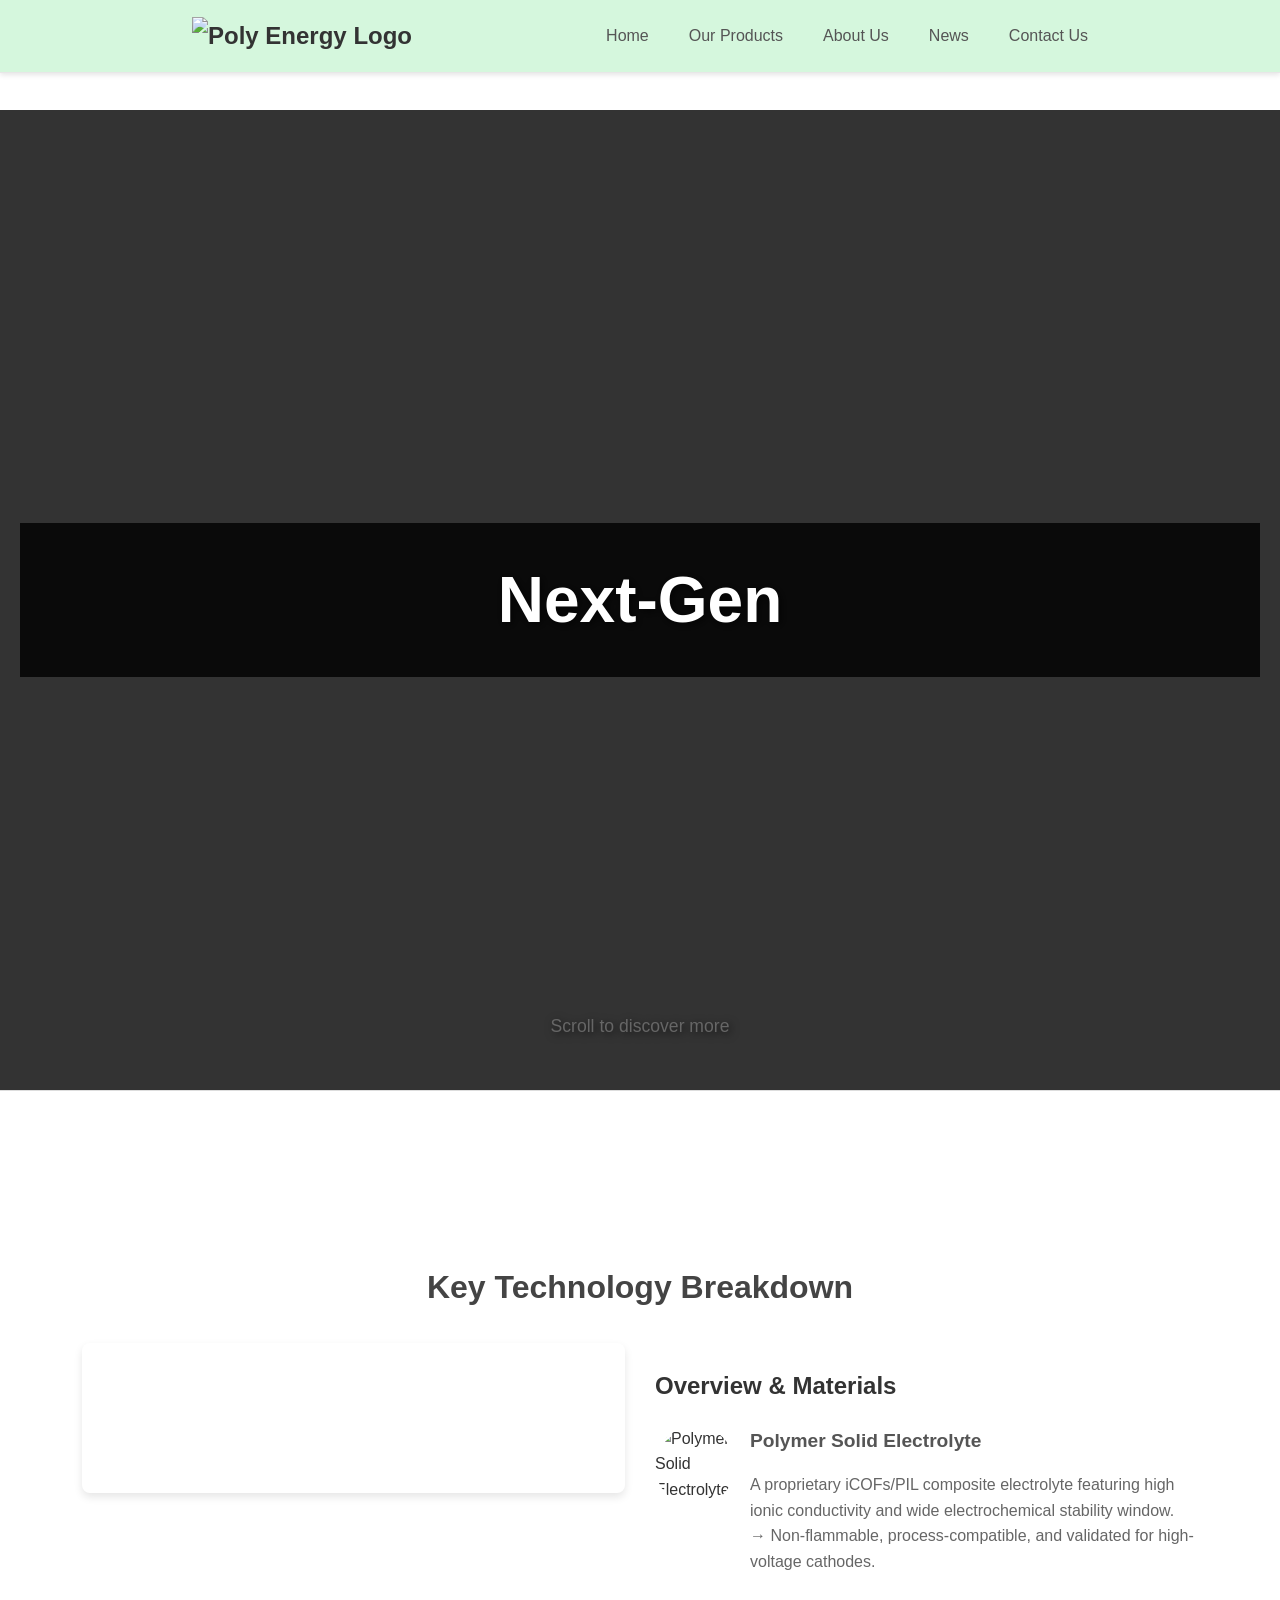
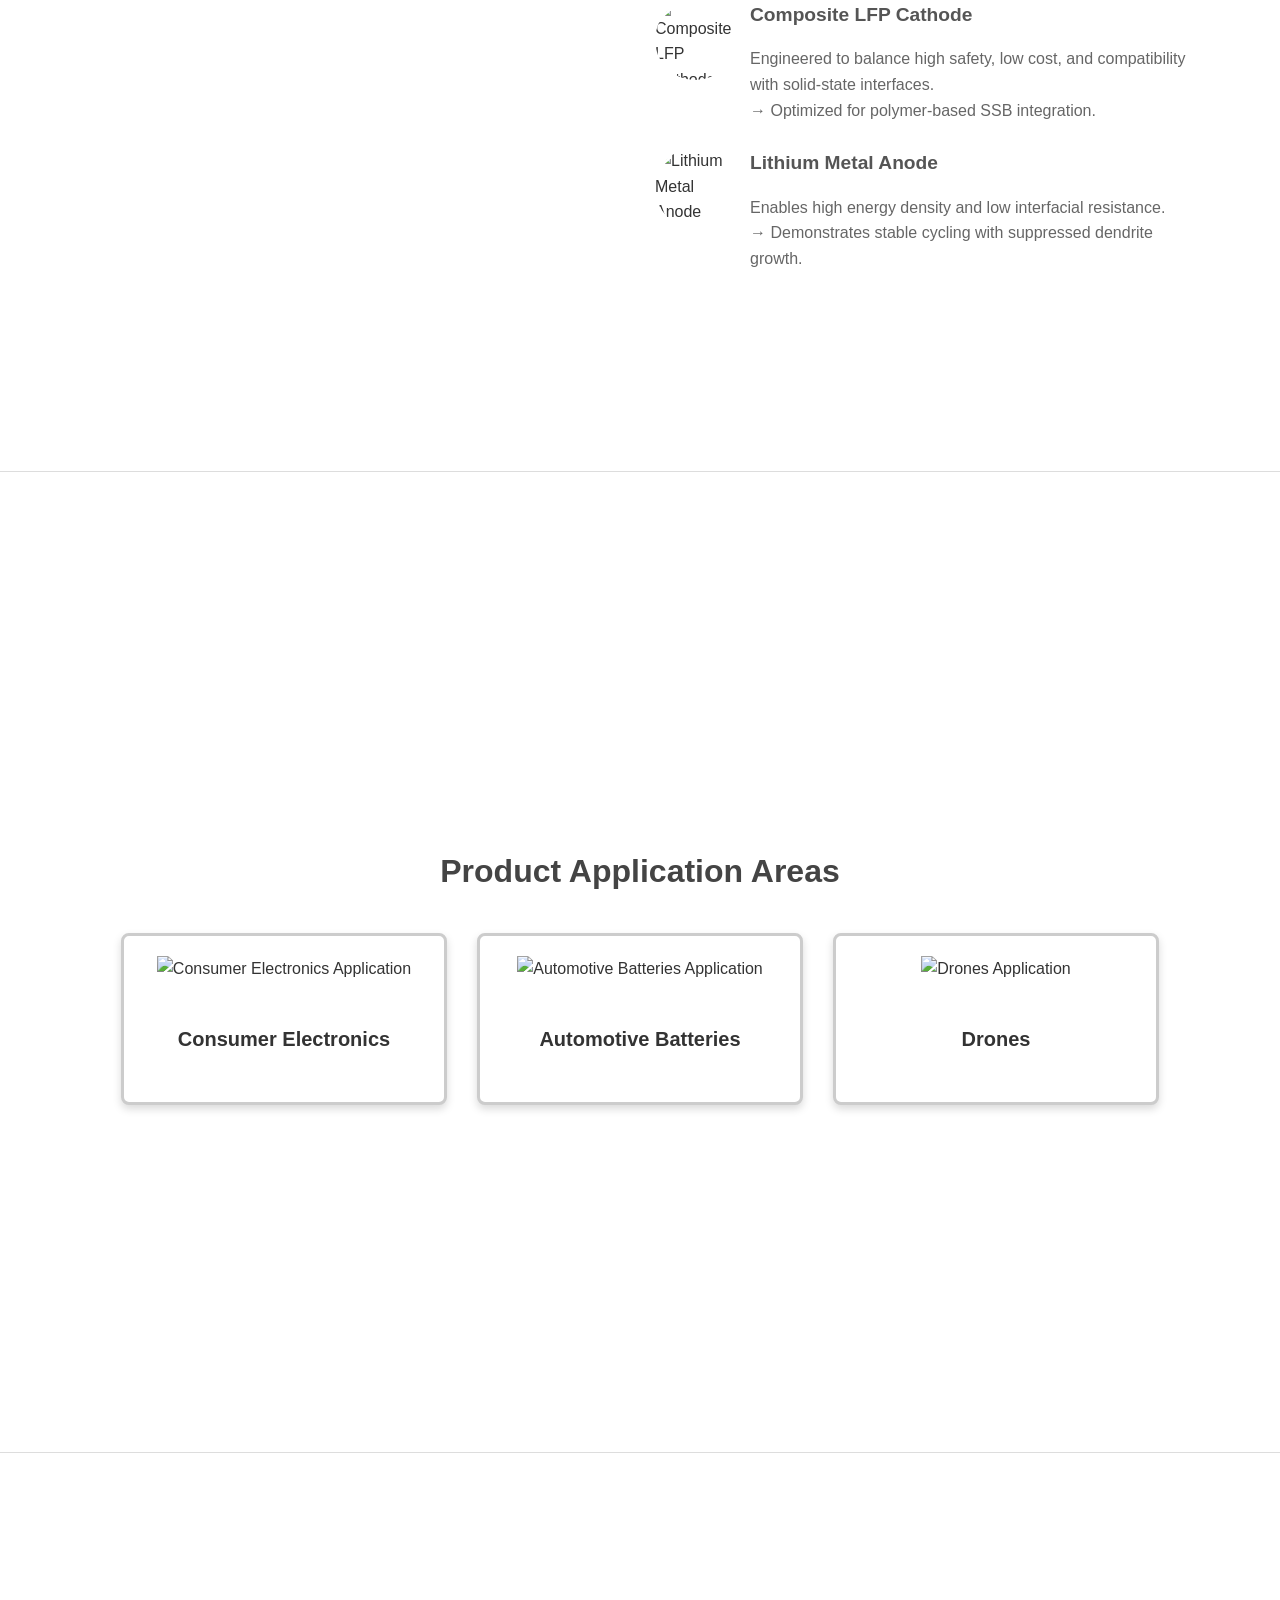
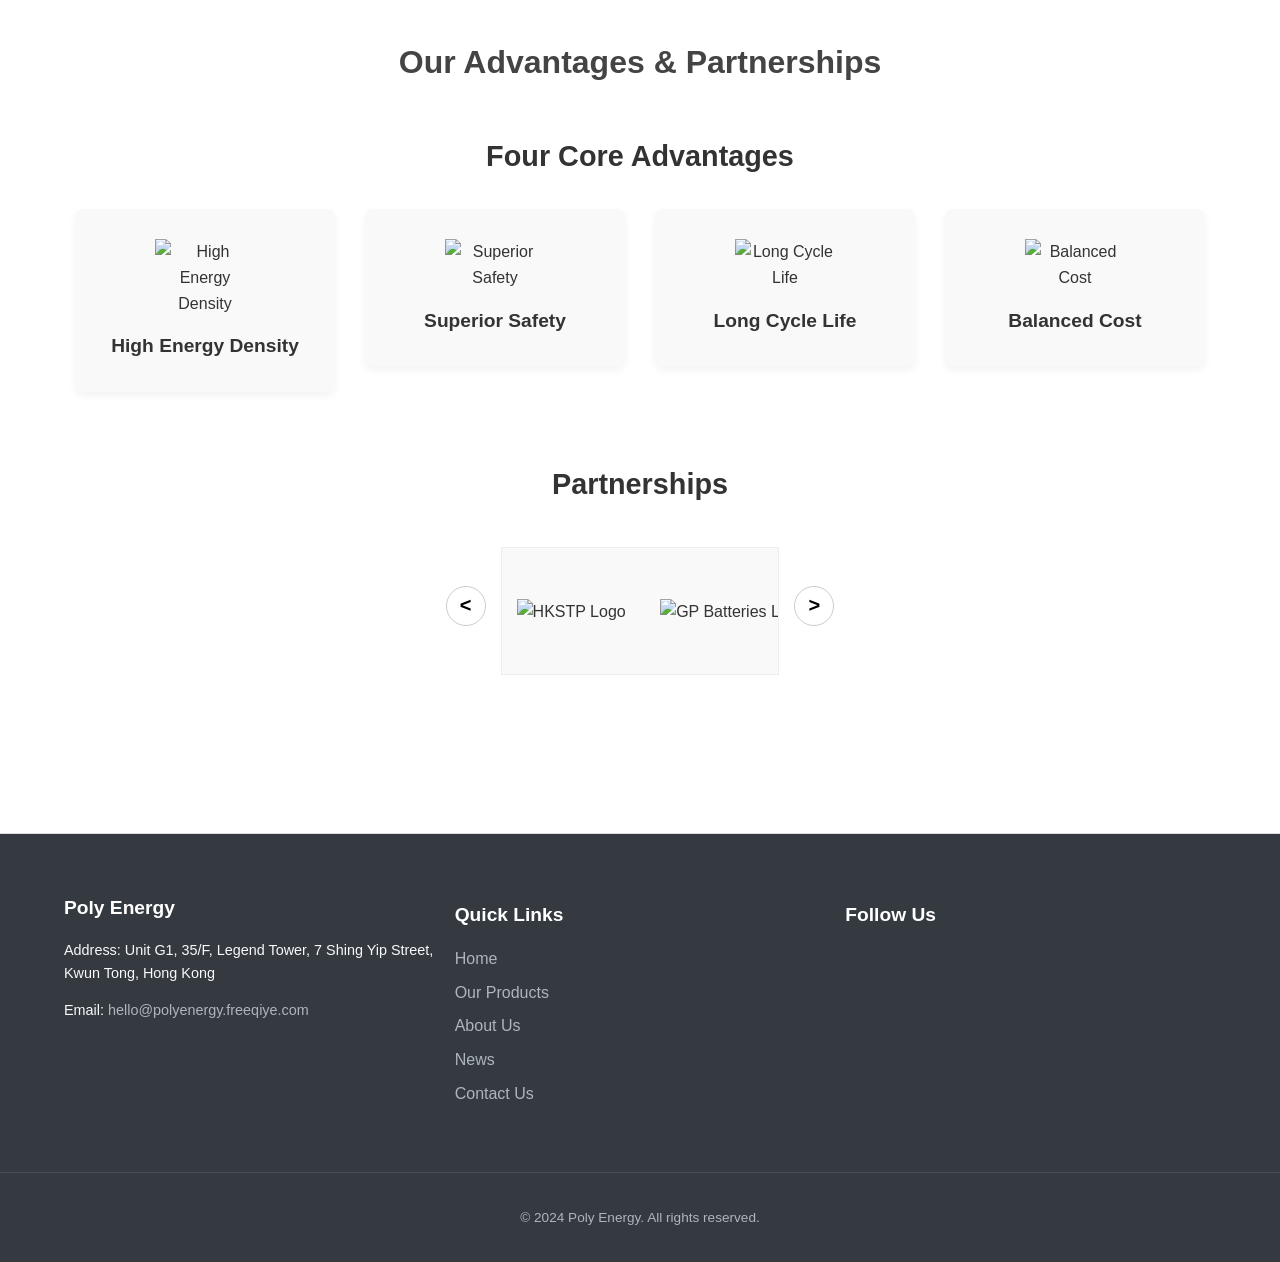
==== index.html @ 34122bc0 "Add files via upload" ====
<!DOCTYPE html>
<html lang="en">
<head>
    <meta charset="UTF-8">
    <meta name="viewport" content="width=device-width, initial-scale=1.0">
    <title>Poly Energy - Next-Gen Energy Solutions</title>
    <link rel="stylesheet" href="https://cdn.plyr.io/3.7.8/plyr.css" />
    <link rel="stylesheet" href="css/style.css">
    <link rel="stylesheet" href="css/header.css">
    <link rel="stylesheet" href="css/main.css">
    <link rel="stylesheet" href="css/footer.css">
    <style>
        /* Scroll to Top Button */
        #scrollToTopBtn {
            display: none; /* Hidden by default */
            position: fixed;
            bottom: 20px;
            right: 30px;
            z-index: 99;
            font-size: 18px;
            border: none;
            outline: none;
            background-color: #14ae55; /* Using a theme green color */
            color: white;
            cursor: pointer;
            padding: 10px 25px; /* Adjusted padding: 10px top/bottom, 25px left/right */
            border-radius: 25px; /* Make it a capsule shape */
            box-shadow: 0 4px 8px rgba(0,0,0,0.2);
            transition: background-color 0.3s, transform 0.3s;
        }

        #scrollToTopBtn:hover {
            background-color: #108a44; /* Darker green on hover */
            transform: scale(1.1); /* Slight zoom effect on hover */
        }
    </style>
</head>
<body>
    <header>
        <nav class="navbar">
            <div class="logo">
                <a href="index.html"><img src="/assets/poly-energy-logo.png" alt="Poly Energy Logo"></a>
            </div>
            <ul class="nav-links">
                <li><a href="index.html">Home</a></li>
                <li><a href="product-showcase.html">Our Products</a></li>
                <li><a href="about.html">About Us</a></li>
                <li><a href="news.html">News</a></li>
                <li><a href="contact.html">Contact Us</a></li>
            </ul>
            <div class="mobile-menu-button">&#9776;</div>
        </nav>
    </header>

    <main id="product-showcase">
        <section id="hero-next-gen" class="slide">
            <div class="hero-background-video">
                <iframe 
                    src="https://www.youtube.com/embed/Nk2FT2zLy_4?autoplay=1&mute=1&loop=1&playlist=Nk2FT2zLy_4&controls=0&showinfo=0&modestbranding=1&rel=0&vq=hd1080" 
                    frameborder="0" 
                    allow="autoplay; encrypted-media" 
                    allowfullscreen>
                </iframe>
            </div>
            <div class="hero-content">
                <h1>Next-Gen</h1>
            </div>
            <p class="scroll-prompt">Scroll to discover more</p>
        </section>

        <!-- Updated Section: Key Technology Breakdown -->
        <section id="product-parameters" class="slide key-technology-section">
            <h2>Key Technology Breakdown</h2>
            <div class="key-technology-layout">
                <div class="video-area">
                    <div id="player" class="plyr__video-embed">
                        <iframe
                            src="https://www.youtube.com/embed/LiLoygpi2vs?origin=https://plyr.io&amp;iv_load_policy=3&amp;modestbranding=1&amp;playsinline=1&amp;showinfo=0&amp;rel=0&amp;enablejsapi=1"
                            allowfullscreen
                            allowtransparency
                            allow="autoplay"
                        ></iframe>
                    </div>
                </div>
                <div class="overview-area">
                    <h3>Overview & Materials</h3>
                    
                    <div class="overview-item">
                        <img src="assets/Core Product Parameters & Material System/Polymer.png" alt="Polymer Solid Electrolyte" class="material-inline-image">
                        <div class="overview-text">
                            <h4>Polymer Solid Electrolyte</h4>
                            <p>A proprietary iCOFs/PIL composite electrolyte featuring high ionic conductivity and wide electrochemical stability window.<br>
                            &rarr; Non-flammable, process-compatible, and validated for high-voltage cathodes.</p>
                        </div>
                    </div>
                    
                    <div class="overview-item">
                        <img src="assets/Core Product Parameters & Material System/cathode.png" alt="Composite LFP Cathode" class="material-inline-image">
                        <div class="overview-text">
                            <h4>Composite LFP Cathode</h4>
                            <p>Engineered to balance high safety, low cost, and compatibility with solid-state interfaces.<br>
                            &rarr; Optimized for polymer-based SSB integration.</p>
                        </div>
                    </div>
                    
                    <div class="overview-item">
                        <img src="assets/Core Product Parameters & Material System/Anode.png" alt="Lithium Metal Anode" class="material-inline-image">
                        <div class="overview-text">
                            <h4>Lithium Metal Anode</h4>
                            <p>Enables high energy density and low interfacial resistance.<br>
                            &rarr; Demonstrates stable cycling with suppressed dendrite growth.</p>
                        </div>
                    </div>
                </div>
            </div>
        </section>

        <section id="application-areas" class="slide">
            <h2>Product Application Areas</h2>
            <div class="applications-container">
                <div class="app-item">
                    <img src="assets/Product application areas/Consumer Electronics.png" alt="Consumer Electronics Application">
                    <h4>Consumer Electronics</h4>
                </div>
                <div class="app-item">
                    <img src="assets/Product application areas/Automotive Batteries.png" alt="Automotive Batteries Application">
                    <h4>Automotive Batteries</h4>
                </div>
                <div class="app-item">
                    <img src="assets/Product application areas/Drones.png" alt="Drones Application">
                    <h4>Drones</h4>
                </div>
                <!-- Add more application items as needed -->
            </div>
        </section>

        <section id="advantages-partnership" class="slide">
            <h2>Our Advantages & Partnerships</h2>
            <div class="advantages-section">
                <h3>Four Core Advantages</h3>
                <div class="advantages-grid">
                    <div class="advantage-item">
                        <img src="assets/Advantages/High Energy Density.png" alt="High Energy Density">
                        <p>High Energy Density</p>
                    </div>
                    <div class="advantage-item">
                        <img src="assets/Advantages/Superior Safety.png" alt="Superior Safety">
                        <p>Superior Safety</p>
                    </div>
                    <div class="advantage-item">
                        <img src="assets/Advantages/Long Cycle Life.png" alt="Long Cycle Life">
                        <p>Long Cycle Life</p>
                    </div>
                    <div class="advantage-item">
                        <img src="assets/Advantages/Balanced Cost.png" alt="Balanced Cost">
                        <p>Balanced Cost</p>
                    </div>
                </div>
            </div>
            <div class="partnership-section">
                <h3>Partnerships</h3>
                <div class="partnership-slider-wrapper">
                    <button id="scroll-left-btn" class="slider-btn">&lt;</button>
                    <div class="partnership-scroll-container">
                        <div class="partner-logo-item">
                            <img src="assets/Partnership/HKSTP Logo.png" alt="HKSTP Logo">
                        </div>
                        <div class="partner-logo-item">
                            <img src="assets/Partnership/GP Batteries Logo.jpg" alt="GP Batteries Logo">
                        </div>
                        <!-- Add more partner logos here -->
                    </div>
                    <button id="scroll-right-btn" class="slider-btn">&gt;</button>
                </div>
            </div>
        </section>
    </main>

    <footer>
        <div class="footer-content">
            <div class="footer-section company-info">
                <h3>Poly Energy</h3>
                <p>Address: Unit G1, 35/F, Legend Tower, 7 Shing Yip Street, Kwun Tong, Hong Kong</p>
                <p>Email: <a href="mailto:hello@polyenergy.freeqiye.com">hello@polyenergy.freeqiye.com</a></p>
            </div>
            <div class="footer-section links">
                <h4>Quick Links</h4>
                <ul>
                    <li><a href="index.html">Home</a></li>
                    <li><a href="product-showcase.html">Our Products</a></li>
                    <li><a href="about.html">About Us</a></li>
                    <li><a href="news.html">News</a></li>
                    <li><a href="contact.html">Contact Us</a></li>
                </ul>
            </div>
            <div class="footer-section contact-info-alt">
                <h4>Follow Us</h4>
            </div>
        </div>
        <div class="footer-bottom">
            <p>&copy; 2024 Poly Energy. All rights reserved.</p>
        </div>
    </footer>

    <button id="scrollToTopBtn" title="Go to top">&uarr;</button>
    <script src="https://cdn.plyr.io/3.7.8/plyr.js"></script>
    <script type="module" src="js/script.js"></script>
</body>
</html>
---- css/style.css ----
/* Global styles for Poly Energy website */
body {
    font-family: 'Arial', sans-serif;
    margin: 0;
    padding: 0;
    padding-top: 110px; /* Add padding to prevent content from being hidden by fixed header */
    line-height: 1.6;
    color: #333;
    background-color: #fff;
}

a {
    color: #007bff;
    text-decoration: none;
}

a:hover {
    text-decoration: underline;
}

.container {
    width: 90%;
    max-width: 1200px;
    margin: auto;
    overflow: hidden; /* Clear floats */
    padding: 0 20px;
}

img {
    max-width: 100%;
    height: auto;
}

/* Scroll to Top Button */
#scrollToTopBtn {
    display: none; /* Hidden by default */
    position: fixed;
    bottom: 20px;
    right: 30px;
    z-index: 99;
    font-size: 18px;
    border: none;
    outline: none;
    background-color: #14ae55; /* Using a theme green color */
    color: white;
    cursor: pointer;
    padding: 10px 25px; /* Adjusted padding: 10px top/bottom, 25px left/right */
    border-radius: 25px; /* Make it a capsule shape */
    box-shadow: 0 4px 8px rgba(0,0,0,0.2);
    transition: background-color 0.3s, transform 0.3s;
}

#scrollToTopBtn:hover {
    background-color: #108a44; /* Darker green on hover */
    transform: scale(1.1); /* Slight zoom effect on hover */
}
---- css/header.css ----
/* Header styles for Poly Energy website */
header {
    background-color: #d5f7dd; /* Changed to #d5f7dd */
    padding: 1rem 0;
    border-bottom: 1px solid #e7e7e7;
    position: fixed; /* Fix header to the top */
    top: 0;
    left: 0;
    width: 100%;
    z-index: 1000; /* Ensure it's on top of other content */
    box-shadow: 0 2px 5px rgba(0,0,0,0.1); /* Add a subtle shadow for depth */
}

.navbar {
    display: flex;
    justify-content: space-between;
    align-items: center;
    width: 70%; /* Reverted to a percentage width */
    max-width: 1200px; /* Align with main content containers */
    margin: 0 auto; /* Center the navbar */
}

.logo a {
    font-size: 1.5rem;
    font-weight: bold;
    color: #333;
}

.logo img {
    height: 70px; /* Controls the height of the logo */
    width: auto;  /* Maintains aspect ratio */
    vertical-align: middle; /* Improves vertical alignment */
}

.nav-links {
    list-style: none;
    padding: 0;
    margin: 0;
    display: flex;
}

.nav-links li {
    margin-left: 40px; /* Increased spacing between items */
}

.nav-links a {
    color: #555;
    font-weight: 500;
}

.nav-links a:hover {
    color: #007bff; /* Example hover color */
}

.mobile-menu-button {
    display: none; /* Hidden by default, shown on mobile */
    font-size: 1.5rem;
    cursor: pointer;
}

/* Basic responsive for header (example) */
@media (max-width: 768px) {
    .nav-links {
        display: none; /* Hide links */
        /* Future: Show them vertically when menu button is clicked */
    }
    .mobile-menu-button {
        display: block; /* Show hamburger icon */
    }
}
---- css/main.css ----
/* Main content styles for Poly Energy website */
main {
    /* This will be the container for all sliding sections */
}

.slide {
    min-height: 100vh; /* Make each slide take at least full viewport height */
    display: flex;
    flex-direction: column;
    justify-content: center;
    align-items: center;
    padding: 40px 20px;
    text-align: center;
    border-bottom: 1px solid #ddd; /* Optional: separator between slides */
}

/* Example styling for different sections - can be customized */
#hero-section {
    background-color: #e9ecef; /* Light grey, good for a hero */
}

/* Styles for Hero Section with Background Video */
#hero-next-gen {
    position: relative; /* Needed for absolute positioning of video and content */
    overflow: hidden; /* Hide any video overflow */
    background-color: #333; /* Fallback background color */
}

.hero-background-video {
    position: absolute;
    top: 0;
    left: 0;
    width: 100%;
    height: 100%;
    z-index: 0;
    overflow: hidden;
}

.hero-background-video iframe {
    position: absolute;
    top: 50%;
    left: 50%;
    width: 120%; /* Slightly larger to avoid black bars */
    height: 120%; /* Slightly larger to avoid black bars */
    transform: translate(-50%, -50%);
    pointer-events: none; /* Disables interaction with the video */
}

.hero-content {
    position: relative;
    z-index: 1; /* Above the video */
    text-align: center;
    width: 100%; /* Make the container full-width within its parent slide */
    /* Padding/alignment is already handled by .slide class, but can be adjusted here if needed */
}

/* Ensure text remains readable - you might need text shadows or overlays */
.hero-content h1,
.hero-content p {
    text-shadow: 2px 2px 8px rgba(0,0,0,0.7); /* Example text shadow for readability */
    color: white; /* Ensure text is white against dark video - This should ideally be enough */
    z-index: 1; /* Ensure text is above video if not already handled by .hero-content z-index */
}

/* Specific rule for .hero-content h1 with increased specificity */
#hero-next-gen .hero-content h1 {
    font-size: 4rem; /* Keep the increased font size */
    background-color: rgba(0, 0, 0, 0.8); /* Reduced transparency */
    padding: 0.4em 0; /* Lengthened the bar vertically, removed horizontal padding */
    border-radius: 0; /* Removed border-radius for a bar look */
    display: block; /* Make it a full-width block element */
    color: white !important; /* Force color to white using !important */
    margin: 0; /* Reset default margins */
}

.scroll-prompt {
    position: absolute;
    bottom: 2rem;
    left: 50%;
    transform: translateX(-50%);
    color: white;
    text-shadow: 2px 2px 8px rgba(0,0,0,0.7);
    z-index: 1;
    font-size: 1.1rem;
}

#all-solid-state-batteries {
    background-color: #ffffff;
}

#polymer-electrolytes {
    background-color: #f8f9fa;
}

#about-main {
    background-color: #ffffff;
}

#news-main {
    background-color: #f1f3f5;
}

.slide h1 {
    font-size: 2.5rem;
    margin-bottom: 1rem;
    color: #333;
}

.slide h2 {
    font-size: 2rem;
    margin-bottom: 1rem;
    color: #444;
}

.slide p {
    font-size: 1.1rem;
    max-width: 800px;
    color: #666;
}

/* Styles for Key Technology Breakdown section in index.html */
.key-technology-section h2 {
    margin-bottom: 30px;
}

.key-technology-layout {
    display: flex;
    flex-wrap: wrap; /* Allow wrapping on smaller screens */
    gap: 30px; /* Space between video and overview */
    align-items: flex-start; /* Align items to the top */
    width: 90%;
    margin: 0 auto 30px auto; /* Center and add bottom margin */
    max-width: 1200px;
}

.video-area {
    flex: 1; /* Takes up half the space */
    min-width: 300px; /* Minimum width before wrapping */
    aspect-ratio: 16 / 9;
}

.video-area iframe {
    width: 100%;
    height: 100%;
    border-radius: 8px;
    box-shadow: 0 4px 8px rgba(0,0,0,0.1);
    border: 0;
}

.overview-area {
    flex: 1; /* Takes up half the space */
    min-width: 300px; /* Minimum width before wrapping */
    text-align: left;
}

.overview-area h3, .video-area h3 {
    font-size: 1.5rem;
    color: #333;
    margin-bottom: 20px;
}

.overview-area h4 {
    font-size: 1.2rem;
    color: #555;
    margin-top: 20px;
    margin-bottom: 8px;
}

.overview-area p {
    font-size: 1rem;
    line-height: 1.6;
    color: #666;
    margin-bottom: 15px;
}

/* New styles for overview-item layout */
.overview-item {
    display: flex;
    align-items: flex-start; /* Align image to top of text block */
    gap: 15px; /* Space between image and text */
    margin-bottom: 25px; /* Space between overview items */
}

.material-inline-image {
    width: 80px; /* Small image size */
    height: 80px;
    object-fit: cover; /* Or contain, depending on image aspect ratio and desired look */
    border-radius: 50%; /* Ensure it is a circle */
    border: none; /* Explicitly remove any border */
    flex-shrink: 0; /* Prevent image from shrinking */
}

.overview-text h4 {
    font-size: 1.2rem;
    color: #555;
    margin-top: 0; /* Reset margin as it's inside flex item */
    margin-bottom: 8px;
}

.overview-text p {
    font-size: 1rem;
    line-height: 1.6;
    color: #666;
    margin-bottom: 0; /* Reset margin as it's the last element in its group */
}

/* Responsive adjustments for key technology section */
@media (max-width: 768px) {
    .key-technology-layout {
        flex-direction: column;
        align-items: center;
    }
    .video-area,
    .overview-area {
        flex: 1 1 100%; /* Allow items to take full width when stacked */
        max-width: 600px; /* Limit width when stacked for better readability */
    }
    .overview-item {
        /* May not need specific changes if flex properties handle it well */
    }
}

@media (max-width: 480px) {
    .material-item {
        flex-basis: 100%; /* One item per row on small screens */
    }
}

/* Styles for Advantages Section in index.html */
.advantages-section h3 {
    text-align: center; /* Center the "Four Core Advantages" title */
    margin-bottom: 30px;
    font-size: 1.8rem; /* Slightly larger title for this section */
}

.advantages-grid {
    display: flex; 
    justify-content: center; /* Changed from space-between to center */
    align-items: flex-start; /* Align items to the top if they have different heights */
    flex-wrap: nowrap; /* Explicitly ensure no wrapping */
    gap: 30px; /* Restored gap to 30px, can be adjusted */
    width: 90%;
    max-width: 1200px;
    margin: 0 auto;
}

.advantage-item {
    text-align: center;
    padding: 30px; /* Increased padding from 20px to make frame larger */
    background-color: #f9f9f9;
    border-radius: 8px;
    box-shadow: 0 4px 8px rgba(0,0,0,0.05);
    flex: 1; /* Allow items to grow and shrink equally, helps in distributing space */
    min-width: 200px; /* Optional: ensure a minimum width for each item */
    /* Consider adding a min-height if consistent frame height is desired regardless of content */
    /* min-height: 220px; */ 
}

.advantage-item img {
    max-width: 100px; /* Control image size */
    height: auto;
    margin-bottom: 15px;
}

.advantage-item p {
    font-size: 1.2rem; /* Reduced font size from 2.5rem */
    font-weight: bold;
    color: #333;
    margin: 0; /* Reset default paragraph margin */
}

/* Styles for Application Areas section */
#application-areas .applications-container {
    display: flex;
    flex-wrap: wrap;
    justify-content: center;
    gap: 30px;
    margin-top: 20px;
}

#application-areas .app-item {
    border: 3px solid #ccc; /* Increased border width */
    padding: 20px;
    border-radius: 8px;
    width: 280px; /* Increased width of the item box */
    text-align: center;
    background-color: #fff; /* Added a white background for consistency */
    box-shadow: 0 4px 8px rgba(0,0,0,0.15); /* Reduced shadow transparency */
    transition: transform 0.3s ease-in-out; /* Added for smooth zoom effect */
}

#application-areas .app-item:hover {
    transform: scale(1.05); /* Zoom in on hover */
}

#application-areas .app-item img {
    width: 100%;
    height: 160px; /* Shortened frame by reducing image height */
    object-fit: cover; /* Changed to 'cover' to fill the frame */
    margin-bottom: 15px;
}

#application-areas .app-item h4 {
    font-size: 1.25rem; /* Made font bigger */
}

/* Styles for Advantages & Partnerships section */
#advantages-partnership .advantages-section {
    margin-bottom: 40px;
}

/* Common style for section titles within advantages-partnership */
#advantages-partnership .advantages-section h3,
#advantages-partnership .partnership-section h3 {
    text-align: center;
    margin-bottom: 30px;
    font-size: 1.8rem; /* Consistent title size */
}

#advantages-partnership .partnership-slider-wrapper {
    position: relative;
    display: flex;
    align-items: center;
    justify-content: center;
    gap: 15px;
    width: 90%;
    max-width: 1200px;
    margin: 0 auto;
}

.slider-btn {
    background-color: #fff;
    border: 1px solid #ccc;
    border-radius: 50%;
    width: 40px;
    height: 40px;
    font-size: 20px;
    font-weight: bold;
    cursor: pointer;
    transition: background-color 0.3s, box-shadow 0.3s;
    flex-shrink: 0;
}

.slider-btn:hover {
    background-color: #f1f1f1;
    box-shadow: 0 2px 5px rgba(0,0,0,0.2);
}

#advantages-partnership .partnership-scroll-container {
    overflow-x: auto;
    white-space: nowrap;
    padding: 50px 0;
    border: 1px solid #eee;
    background: #f9f9f9;
    margin-top: 10px;
    text-align: center;
    flex-grow: 1;
    /* Hide scrollbar */
    scrollbar-width: none; /* Firefox */
    -ms-overflow-style: none;  /* IE and Edge */
}

#advantages-partnership .partnership-scroll-container::-webkit-scrollbar {
    display: none; /* Chrome, Safari, and Opera */
}

#advantages-partnership .partner-logo-item {
    display: inline-block;
    margin: 0 15px;
    vertical-align: middle;
}

#advantages-partnership .partner-logo-item img {
    height: 120px; /* Increased logo height */
    max-width: 220px; /* Increased max-width accordingly */
    object-fit: contain;
}

/* Style for header logo image */
header .logo img {
    height: 180px; /* Increased size by 1.5x from 120px */
}
---- css/footer.css ----
/* Footer styles for Poly Energy website */
footer {
    background-color: #343a40; /* Dark background for footer */
    color: #f8f9fa; /* Light text color */
    padding: 40px 0 20px;
}

.footer-content {
    display: flex;
    flex-wrap: wrap; /* Allow sections to wrap on smaller screens */
    justify-content: space-around;
    align-items: flex-start;
    width: 90%;
    max-width: 1200px;
    margin: 0 auto;
    gap: 20px; /* Space between footer sections */
}

.footer-section {
    flex: 1;
    min-width: 250px; /* Minimum width for each section before wrapping */
    margin-bottom: 20px;
}

.footer-section h3, .footer-section h4 {
    color: #ffffff;
    margin-bottom: 15px;
    font-size: 1.2rem;
}

.footer-section p {
    margin-bottom: 10px;
    font-size: 0.9rem;
    line-height: 1.6;
}

.footer-section a {
    color: #adb5bd; /* Lighter link color for footer */
    text-decoration: none;
}

.footer-section a:hover {
    color: #ffffff; /* White on hover */
    text-decoration: underline;
}

.footer-section ul {
    list-style: none;
    padding: 0;
}

.footer-section ul li {
    margin-bottom: 8px;
}

.footer-bottom {
    text-align: center;
    margin-top: 30px;
    padding-top: 20px;
    border-top: 1px solid #495057; /* Separator line */
    font-size: 0.85rem;
    color: #adb5bd;
}
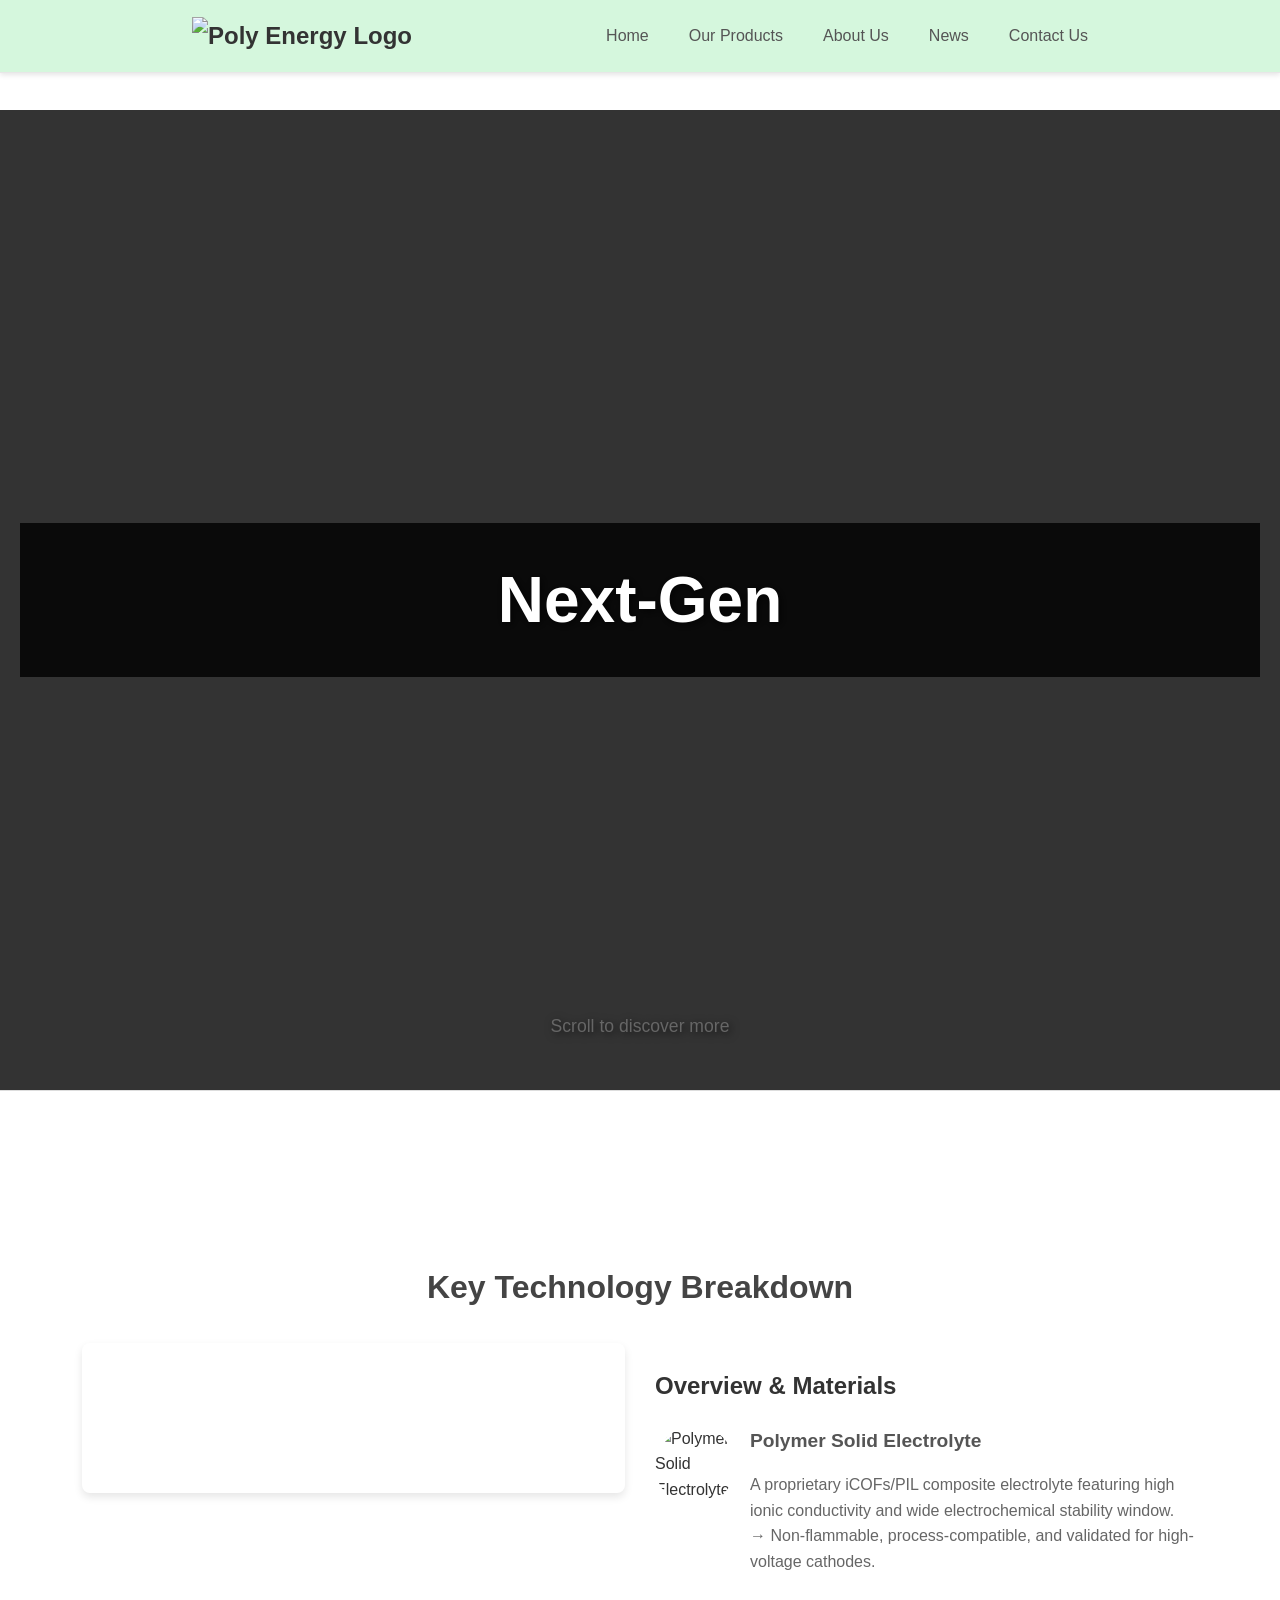
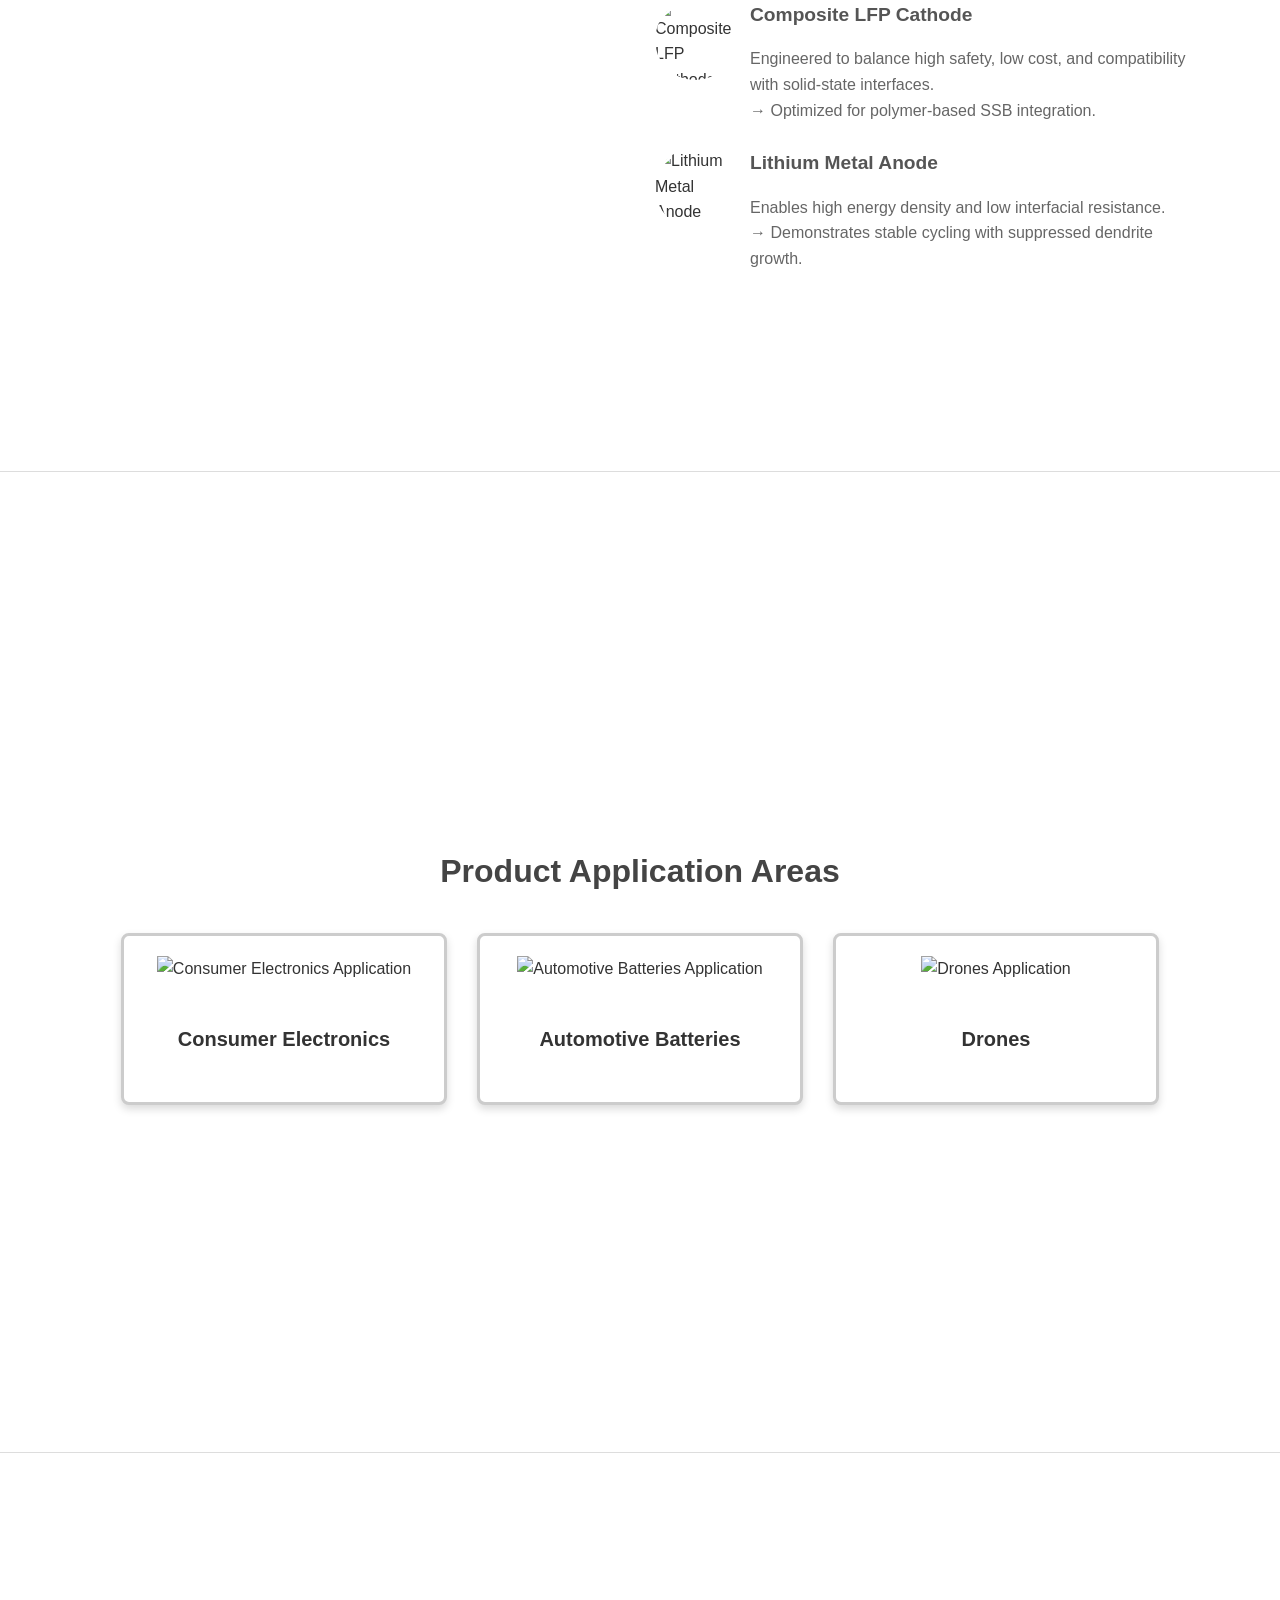
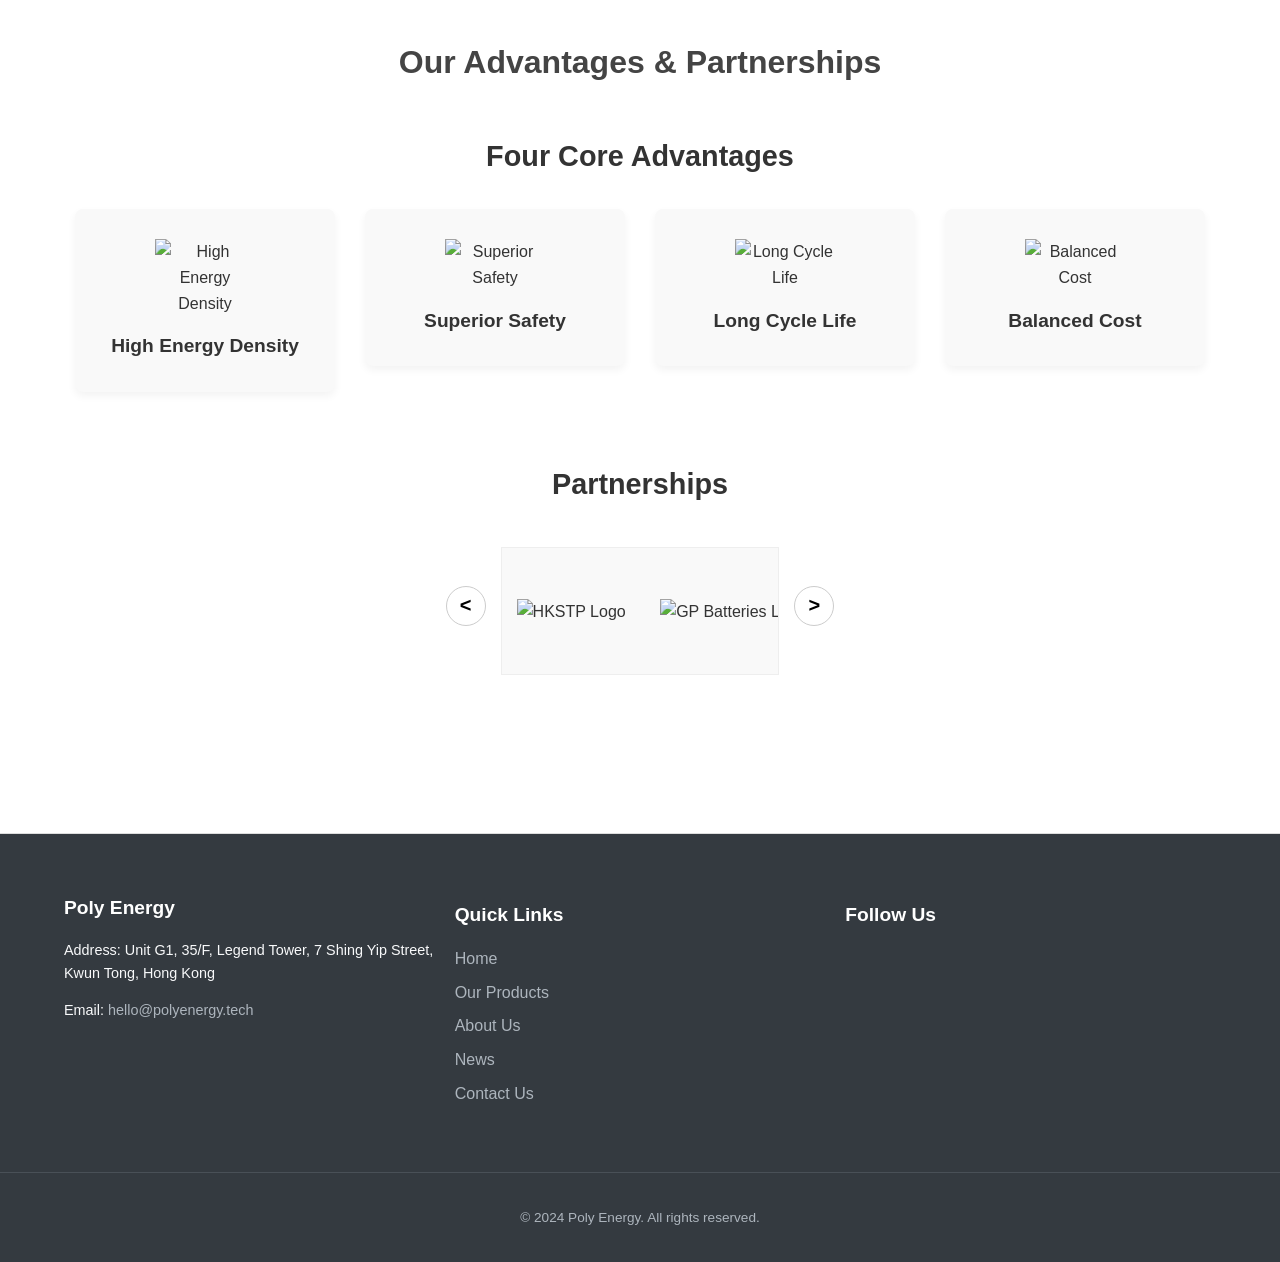
==== commit 90eb777c: "Update index.html" ====
--- a/index.html
+++ b/index.html
@@ -181,7 +181,7 @@
             <div class="footer-section company-info">
                 <h3>Poly Energy</h3>
                 <p>Address: Unit G1, 35/F, Legend Tower, 7 Shing Yip Street, Kwun Tong, Hong Kong</p>
-                <p>Email: <a href="mailto:hello@polyenergy.freeqiye.com">hello@polyenergy.freeqiye.com</a></p>
+                <p>Email: <a href="mailto:hello@polyenergy.tech">hello@polyenergy.tech</a></p>
             </div>
             <div class="footer-section links">
                 <h4>Quick Links</h4>
@@ -206,4 +206,4 @@
     <script src="https://cdn.plyr.io/3.7.8/plyr.js"></script>
     <script type="module" src="js/script.js"></script>
 </body>
-</html> +</html> 
